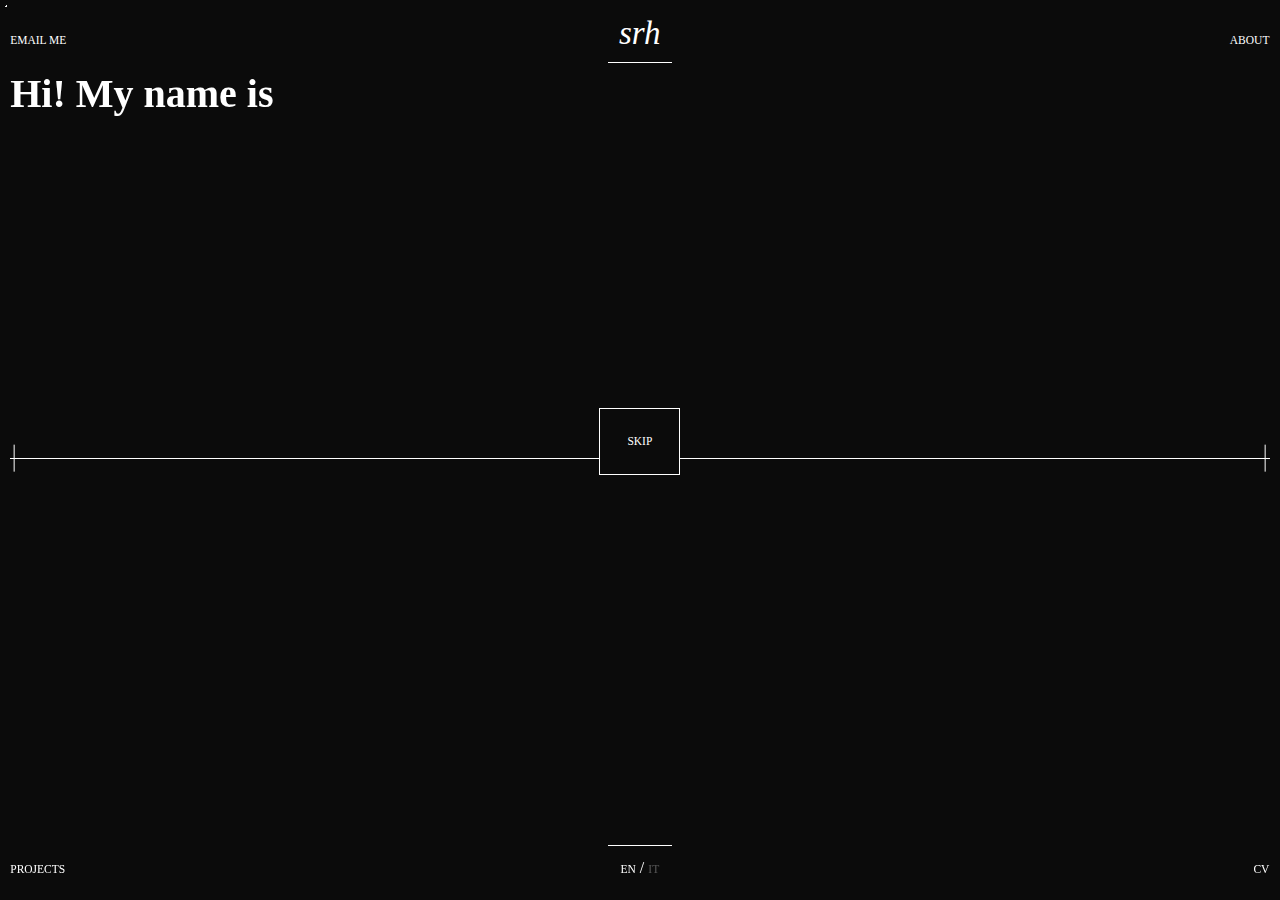
==== projects.html @ 62ed573a "style correzione" ====
<!DOCTYPE html>
<html lang="en">
  <head>
    <meta charset="utf-8" />
    <meta name="viewport" content="width=device-width, initial-scale=1.0">

    <title>Who am i</title>

    <link rel="stylesheet" type="text/css" href="./style.css">

    <script src="libraries/p5.min.js"></script>
    <script src="libraries/p5.sound.min.js"></script>
    <script src="https://ajax.googleapis.com/ajax/libs/jquery/2.1.1/jquery.min.js"></script>
    <!-- <style type="text/css">body { cursor: url('[data-uri]'), auto; }</style> -->
  </head>

  <body>
    <div class="cursore"></div>

    <header>
      <div class="row"> 
    <div class="elemento col-1 sinistra">
      <a href="mailto:sarah.cosentino02@gmail.com" class="bottone">EMAIL ME</a></div>
      <div class="col-4"></div>
      <div class="elemento col-2">
      <a href="../index.html" id="bottoneCentrale" style="width: 33%;">srh</a></div>
      <div class="col-4"></div>
      <div class="elemento destra col-1">
      <a href="../about.html" class="bottone">ABOUT</a></div>
    </div>
    <hr id="barrettaAlto" style="height:0.3px;border-width:0;color:white;background-color:white">
  </header>

  <!-- <div class="row"> -->
    <div class="row">
      <hr id="barrettaSx" class="laterali"  style="height:0.3px;border-width:0;color:white;background-color:white">
      <div class="col-5"></div>
      <!-- <div class="col-2" id="enterDiv"><a href="about.html" class="bottone" id="enterButton">ENTER</a> -->
      <div class="col-2" id="enterDiv"><a class="bottone" id="enterButton" onclick="skip()">SKIP</a>
        <a href="about.html" class="bottone" id="enterButton1">CONTACT ME</a>
  
      </div>
      <hr id="barrettaDx" class="laterali"  style="height:0.3px;border-width:0;color:white;background-color:white">
    </div>
  <hr id="hor" style="left:0.8vw;top:50vh;width:98.4vw;position: absolute;height:0.1px;border-width:0;color:white;background-color:white">

<div class="col-6 containerSx">
  <div id="aboutTitolo" class="sinistra"><div id="str"></div>
  <div id="testoItalics">Hi! My name is
    <span id="nome" style=" font-family: Argent Pixel CF;
    font-style: italic; font-weight: 400;">Sarah</span> and I'm
    a 20-years-old visual designer.
    I'm a Communication Design student
    at Politecnico di Milano, currently finishing my BSc.</div>
  </div>

  <div id="testoHome">
    <div id="str1"></div>
    <div id="str2"></div>
    <div id="str3"></div>
    <div id="str4"></div>
    <div id="str5"></div>
    <br><br>
    <div id="str6"></div>
    <div id="str7"></div>
    <div id="str8"></div>
  </div>  
  <div id="testoHomeAlt">skills:<br>
    _adobe creative suite (photoshop, illustrator, <br>indesign, lightroom, premiere, aftereffects)<br>
    _blender<br>
    _figma<br>
    <br><br>programming languages:<br>
    _javascript, p5js, threejs<br>
    _c++
  </div> 
</div>

<div class="col-6" id="listaProgetti">
  <div class="projectContainer" onclick="location.href='projects/flogisto.html'">
    <div id="flogistoBox">
    <p class="data boxContent">Sept 2022 / Feb 2023</p>
    <p class="nameProj boxContent">Flogisto</p>
    <p class="typeProj boxContent">Speculative design, interaction design</p>
  </div>
  </div>

  <div class="projectContainer">
    <div id="anthroBox" onclick="location.href='projects/anthro.html'">
    <p class="data boxContent">Feb 2023 / Mar 2023</p>
    <p class="nameProj boxContent doubleLine">Anthropogenic Narratives</p>
    <p class="typeProj boxContent">Exhibition, web design</p>
  </div>
  </div>

  <div class="projectContainer">
    <div id="stadiaBox" onclick="location.href='projects/stadia.html'">
    <p class="data boxContent">Sept 2021 / Jan 2022</p>
    <p class="nameProj boxContent">Stadia Hunt</p>
    <p class="typeProj boxContent">Service design</p>
  </div>
  </div>

  <div class="projectContainer">
    <div id="justachatBox" onclick="location.href='projects/justachat.html'">
    <p class="data boxContent">Dec 2022 / Jan 2023</p>
    <p class="nameProj boxContent">Just a Chat</p>
    <p class="typeProj boxContent">Creative Coding</p>
  </div>
  </div>

  <div class="projectContainer">
    <div id="coddingBox" onclick="location.href='projects/codding.html'">
    <p class="data boxContent">Sept 2022 / ongoing</p>
    <p class="nameProj boxContent doubleLine">Creative Coding experiments</p>
    <p class="typeProj boxContent">Creative Coding</p>
  </div>
  </div>

  <div class="projectContainer">
    <div id="varfontsBox" onclick="location.href='projects/varfonts.html'">
    <p class="data boxContent">Aug 2022</p>
    <p class="nameProj boxContent">Variable fonts</p>
    <p class="typeProj boxContent">Creative Coding</p>
  </div>
  </div>

  <div class="projectContainer" style="border-bottom: 0px solid #FFFFFF;">
    <div id="photosBox" onclick="location.href='projects/photos.html'">
    <p class="data boxContent">2021 / ongoing</p>
    <p class="nameProj boxContent doubleLine">Photographic experiments</p>
    <p class="typeProj boxContent">Photography</p>
  </div>
  </div>

  <!-- <div class="projectContainer" style="border-bottom: 0px solid #FFFFFF;">
    <div id="dynamisBox" onclick="location.href='projects/dynamis.html'">
    <p class="data boxContent">Oct 2021 / Apr 2022</p>
    <p class="nameProj boxContent">Dynamis PRC</p>
    <p class="typeProj boxContent">Social Media Management</p>
  </div>
  </div> -->
</div>


  
    <footer>
      <hr id="barrettaBasso"  style="height:0.3px;border-width:0;color:white;background-color:white">
      <div class="row"> 
        <div class="elemento col-1 sinistra">
          <a href="../projects.html" class="bottone">PROJECTS</a></div>
          <div class="col-4"></div>
        <div class="elemento col-2">
          <div id="switch">
            <a href="#" id="enversion" class="active bottone">EN</a> / <a href="#" class="bottone" id="itversion">IT</a>
          </div></div>
          <div class="col-4"></div>
          <div class="elemento col-1 destra">
            <a href="assets/cv.pdf" download="Cosentino_Sarah_Curriculum" id="themeBut" class="active bottone">CV</a>
        </div>

    </footer>
 
    <script src="sketch.js"></script>

  <script>

  //   $(document).ready(function() {
  //   $(document).on('mousemove', function(e) {
  //     $('.cursore').css({
  //       left: (e.pageX),
  //       top: (e.pageY)
  //    });
  //   })
  // });

  // var cursor = document.querySelector(".cursore");
  // var links = document.querySelector("#bottoneCentrale");
  // var initCursor = false;

  // // for (var i = 0; i < links.length; i++) {
  // //   var selfLink = links[i];

  //   links.addEventListener("mouseover", function() {
  //     console.log("BIG");
  //   //  cursor.style.transform = "translate(-50%, -50%) scale(2)";
  //    cursor.classList.add("cursore--link");

  //   });
  //   // links.addEventListener("mouseout", function() {
  //   //   console.log("SMALL");
  //   //   cursor.classList.remove("cursore--link");
  //   // });
   
</script>

  </body>
</html>
---- style.css ----
/* http://meyerweb.com/eric/tools/css/reset/ 
   v2.0 | 20110126
   License: none (public domain)
*/

html, body, div, span, applet, object, iframe,
h1, h2, h3, h4, h5, h6, p, blockquote, pre,
a, abbr, acronym, address, big, cite, code,
del, dfn, em, img, ins, kbd, q, s, samp,
small, strike, strong, sub, sup, tt, var,
b, u, i, center,
dl, dt, dd, ol, ul, li,
fieldset, form, label, legend,
table, caption, tbody, tfoot, thead, tr, th, td,
article, aside, canvas, details, embed, 
figure, figcaption, footer, header, hgroup, 
menu, nav, output, ruby, section, summary,
time, mark, audio, video {
	margin: 0;
	padding: 0;
	border: 0;
	font-size: 100%;
	font: inherit;
	vertical-align: baseline;
}
/* HTML5 display-role reset for older browsers */
article, aside, details, figcaption, figure, 
footer, header, hgroup, menu, nav, section {
	display: block;
}
body {
	line-height: 1;
}
ol, ul {
	list-style: none;
}
blockquote, q {
	quotes: none;
}
blockquote:before, blockquote:after,
q:before, q:after {
	content: '';
	content: none;
}
table {
	border-collapse: collapse;
	border-spacing: 0;
}
/* End reset styles */

* {
  box-sizing: border-box;
}

/* For mobile phones: */
[class*="col-"] {
  width: 100%;
}

@media only screen and (min-width: 768px) {
  /* For desktop: */
  .col-1 {width: 8.33%;}
  .col-2 {width: 16.66%;}
  .col-3 {width: 25%;}
  .col-4 {width: 33.33%;}
  .col-5 {width: 41.66%;}
  .col-6 {width: 50%;}
  .col-7 {width: 58.33%;}
  .col-8 {width: 66.66%;}
  .col-9 {width: 75%;}
  .col-10 {width: 83.33%;}
  .col-11 {width: 91.66%;}
  .col-12 {width: 100%;}


}
  [class*="col-"] {
    float: left;
    padding: 15px;
  }
  
  .row::after {
    content: "";
    clear: both; /* La proprietà clear serve a impedire che al fianco di un elemento float compaiano altri elementi */
    display: table;
  
  }


html, body {
  margin: 0;
  padding: 0;
  background-color: #0B0B0B;
  color: white;
  cursor: crosshair;
  overflow: none;
}

/* scroll bar */
/* larghezza */
::-webkit-scrollbar {
  width: 15px;
}

/* traccia di scorrimento: sorta di binario su cui si muove la barra di scorrimento */
::-webkit-scrollbar-track {
  background: none;
}

/* barra di scorrimento: elemento che viene trascinato per scorrere nella pagina */
::-webkit-scrollbar-thumb {
  background: #69696950;
  /* border-radius: 50px; */
}

/* barra di scorrimento al passaggio del mouse */
::-webkit-scrollbar-thumb:hover {
  background: white;
}


.cursore {
  width: 14px;
  height: 14px;

  background:
    linear-gradient(to right, white 0.85px, transparent 0.85px) 0 0,
    linear-gradient(to right, white 0.85px, transparent 0.85px) 0 100%,
    linear-gradient(to left, white 0.85px, transparent 0.85px) 100% 0,
    linear-gradient(to left, white 0.85px, transparent 0.85px) 100% 100%,
    linear-gradient(to bottom, white 0.85px, transparent 0.85px) 0 0,
    linear-gradient(to bottom, white 0.85px, transparent 0.85px) 100% 0,
    linear-gradient(to top, white 0.85px, transparent 0.85px) 0 100%,
    linear-gradient(to top, white 0.85px, transparent 0.85px) 100% 100%;

  background-repeat: no-repeat;
  background-size: 2px 2px;
  mix-blend-mode: difference;

  /* background-color: transparent;
  border:1px solid white; */
  /* mix-blend-mode: difference;  */
 
  /* border-radius:50%; */
  /* -moz-border-radius:50%;
  -webkit-border-radius:50%; */
  position: absolute;
  z-index: 1;
  transition: transform 5000ms ease;
  transform: translate(-50%, -50%);
}

.cursore--link {
  width: 30px;
  height: 30px;
  border-radius:50%;
  -moz-border-radius:50%;
  background-color: white;
  mix-blend-mode: difference; 
  -webkit-border-radius:50%;
  /* transition: transform 5000ms ease; */
  transform: translate(-50%, -50%) scale(3);
}

header {
  padding-top: 1.8vh;
  text-align: center;
  width: 100%;
  float: center;	
  clear: left;
  vertical-align: text-bottom;
  align-items: center;
}

footer {
  text-align: center;
  width: 100%;
  height: 7vh;
  float: center;	
  clear: left;
  vertical-align: text-bottom;
  align-items: center;
  position: fixed;
  bottom: 0;
}


#bottoneCentrale {
  font-family: Argent Pixel CF;
  font-style: italic;
  font-weight: 400;
  font-size: 33px;
  line-height: 0%;
  text-align: center;
  text-decoration: none;
  color: white;
}

.bottone {
  inline-size: max-content;
  font-family: Kern;
  text-decoration: none;
  color: white;
  font-size: 11.5px;
}

.elemento {
  display: inline;
  vertical-align: text-bottom;
  /* position: absolute; */
  /* width: 33.3%; */
}

/* barrette interfaccia  */
#barrettaAlto {
  border: 0.5px solid white;
  margin-top: 0%;
  width: 5vw;
  text-align: center;
  margin-left: auto;
  margin-right: auto;  
}

#barrettaBasso {
  border: 0.5px solid white;
  margin-bottom: 0%;
  width: 5vw;
  text-align: center;
  margin-left: auto;
  margin-right: auto;  
}

#barrettaDx {
  right: 0.1vw;
}

#barrettaSx {
  left: 0.1vw;
}


.laterali {
  /* border: 1px solid white; */
  position: fixed;
  rotate: 90deg;
  width: 3vh;
  display: inline-block;
  top: 50vh;
  z-index: 10;
}

/* canvas {
  display: block;
} */

#email {
  text-align: left;
}

.destra {
  text-align: right;
  padding-right: 0.8vw;
}

.sinistra {
  text-align: left;
  padding-left: 0.8vw;
}

/* peso lingua */
#switch {
  font-family: Kern;
}

#enversion {
  opacity: 100%;
  color: white;
  text-decoration: none;
}

#itversion {
  opacity: 30%;
  padding-left: 0;
  color: white;
  text-decoration: none;
}

/* contenuti */
.titoli {
  padding: 0%;
  margin: 0%;
  position: absolute;
  width: 1118px;
  height: 241px;
  /* left: 0.3vw; */
  bottom: 6vh;
  font-family: 'Kern';
  font-weight: 500;
}

#intro {
  font-size: 200px;
  line-height: 240px;
  display: flex;
  align-items: flex-end;
}

#projectsTitolo {
  font-size: 150px;
  line-height: 180px;
  display: flex;
  align-items: flex-end;
}

#enterDiv {
  text-align: center;
}

#enterButton {
  margin-top: 35.8vh;
  text-align: center;
  padding: 3vh;
  border: 1px solid white;
  z-index: 2;
  background-color: #0B0B0B; 
}

#creditsButton {
  margin: .6vh 0;
  width: 30%;
  text-align: center;
  padding: 3vh;
  border: 1px solid white;
  display: flexbox;
  /* z-index: 2;
  background-color: #0B0B0B;  */
}

#enterButton1 {
  display: none;
}

#pres {
  /* padding: 0%; */
  /* margin: 0%; */
  position: absolute;
  width: 1118px;
  height: 241px;
  /* left: 0.6vw; */
  top: 33vh;
}

#testoHome {
  top: 50vh;
  /* margin-top: 10vh; */
  position: absolute;
  bottom: 0;
  display: block;
  padding-left: 2vw;
  /* border: 0.01px solid orange; */
  inline-size: max-content;
  font-family: Kern;
  text-decoration: none;
  color: white;
  font-size: 11.5px;
  line-height: 1.5;
  text-transform: uppercase;
}

#testoHomeAlt {
  top: 50vh;
  position: absolute;
  bottom: 0;
  padding-left: 2vw;
  inline-size: max-content;
  font-family: Kern;
  text-decoration: none;
  color: white;
  font-size: 11.5px;
  line-height: 1.5;
  text-transform: uppercase;
  display: none;
}

#testoAbout {
  /* border: 1px solid purple; */
  height: auto;
  position: absolute;

  top: 50%;
  -ms-transform: translateY(-50%);
  transform: translateY(-50%);

  padding-left: 2vw;
  /* inline-size: max-content; */
  font-family: Kern;
  text-decoration: none;
  color: white;
  font-size: 11.5px;
  line-height: 1.5;
  text-transform: uppercase;
}

#contatti {
  margin-top: 7.9%;
  /* border: 1px solid green; */
}


#know {
  font-family: Kern;
  text-align: left;
  position: fixed;
  /* height: 3vh; */
  margin-left: 3vw;
  margin-top: 31.8vh;
}

#listaProgetti {
  position: absolute;
  display: none;
  overflow-y: overlay;
  border: 1px solid white;
  top: 8.24vh;
  right: 0;
  height: 86vh;
  padding: 0;
  width: 49.2vw;
  margin-right: 0.8vw;
}

.fade {
  animation: fading .7s forwards; /* "fading" is the keyframe animation you created */
}

@keyframes fading {
  0% {
    top: 50vh;
    height: 0;
   }
100% {
  top: 8.24vh;
  height: 86vh;
}
}

.projectContainer {
/* Rectangle A */
  position: relative;
  width: 100%;
  height: 42%;
  display: block;
  left: -1px; 
  top: 0px; 
  border-bottom: 1px solid #FFFFFF;
}

.data, .typeProj {
  font-family: 'Argent Pixel CF';
  font-style: italic;
  display: block;
  font-weight: 400;
  font-size: 15px;
  line-height: 24px;
}

.data {
  margin-top: 7vh;
}

.typeProj {
  position: absolute;
  bottom: 7vh;
}

.nameProj {
  /* margin-top: 3.5vh; */
  height: 41.7%;
  display: block;
  font-family: 'Kern';
  font-style: normal;
  font-weight: 500;
  font-size: 60px;
  line-height: 2.3;
}

.doubleLine {
  padding-top: 1.3%;
  line-height: 1;
}

.boxContent {
  padding-left: 3.7vw;
}

.containerSx {
  top: 8.24vh;
  /* left: 0; */
  height: 86vh;
  margin-left: 0.8vw;
  padding: 0;
  width: 49.2%;
  position: absolute;
}

.titoliProj {
  /* position: fixed; */
  display: block;
  /* border: 2px solid green; */
  height: 12vh;
  width: 100%;
  margin: 0;
  padding: 0;
  font-family: 'Kern';
  font-size: 70px;
  font-weight: 800;
}

#aboutTitolo {
  /* position: fixed; */
  display: block;
  /* border: 2px solid green; */
  /* height: 12vh; */
  width: 90%;
  margin: 0;
  padding: 0;
  font-family: 'Kern';
  font-size: 40px;
  font-weight: 800;
}

#nome {
  color: white;
  text-decoration: none;
}

#nome:hover {
  color: red;
  text-decoration: underline;
}

#str {
  display: block;
}

#testoItalics {
  display: none;
}


.team {
  font-family: 'Argent Pixel CF';
  font-style: italic;
  font-weight: 400;
  font-size: 18px;
  line-height: 22px;
  padding-right: 0;
  padding-bottom: 6vh;
  width: 100%;
  /* border-bottom: 1px solid white; */
}

.doubleTeam {
  margin-top: 10vh;
}

.contentProj {
  /* border: 1.5px solid red; */
  overflow-y: overlay;
  height: 85%;
  /* display: block; */
  /* padding-top: 16vh; */
  position: absolute;
  padding-left: 2vw;
  padding-right: 2vw;
  font-family: 'Kern';
  font-size: 13;
  line-height: 1.3;
}

#listaImg {
  position: absolute;
  overflow-y: overlay;
  border-left: 1px solid white;
  top: 8.24vh;
  right: 0;
  height: 86vh;
  padding: 0;
  width: 49.2vw;
  margin-right: 0.8vw;
}

.imageContainer {
  /* Rectangle A */
  position: relative;
  width: 100%;
  height: 100%;
  display: block;
  left: -1px; 
  top: 0px; 
  border-bottom: 1px solid #FFFFFF;
  
}


.ytVideo {
  width: 84%;
  height: 58.6%;
  position: absolute;
  top: 50%;
  -ms-transform: translateY(-50%);
  transform: translateY(-50%);
  margin: 0% 8%;
}

.imgPhotos {
  /* width: 84%; */
  height: 85%;
  position: relative;
  top: 50%;
  -ms-transform: translateY(-50%);
  transform: translateY(-50%);
  margin-top: 0%;
  display: block;
  margin-left: auto;
  margin-right: auto;
  width: auto;
}

.linketti {
  padding-top: 6vh;
  padding-bottom: 1vh;
}

#linkettiAbout {
  /* position: relative; */
  /* margin-left: 2vw; */
  /* height: 4vh; */
  padding: 0;
  width: 100%;
  /* top: 0; */
  /* border: 2px solid green; */
  margin-top: 5vh;

  font-family: 'Kern';
  font-style: normal;
  font-weight: 500;
}

#contentAbout {
  /* border: 1.5px solid red; */
  /* height: 10%; */
  display: block;
  /* margin-top: 30vh; */
  margin-top: 5vh;
  position: absolute;
  padding-left: 2vw;
  padding-right: 2vw;
  font-family: 'Kern';
  font-size: 13;
  line-height: 1.3;
}

a {
  color: white;
  text-decoration: none;
  display: inline-block;
  position: relative;
}

a::after {
  content: '';
  position: absolute;
  width: 100%;
  transform: scaleX(0);
  height: 1.65px;
  bottom: -3px;
  left: 0;
  background-color: white;
  transform-origin: bottom right;
  transition: transform 0.25s ease-out;
}

a:hover::after {
  transform: scaleX(1);
  transform-origin: bottom left;
}
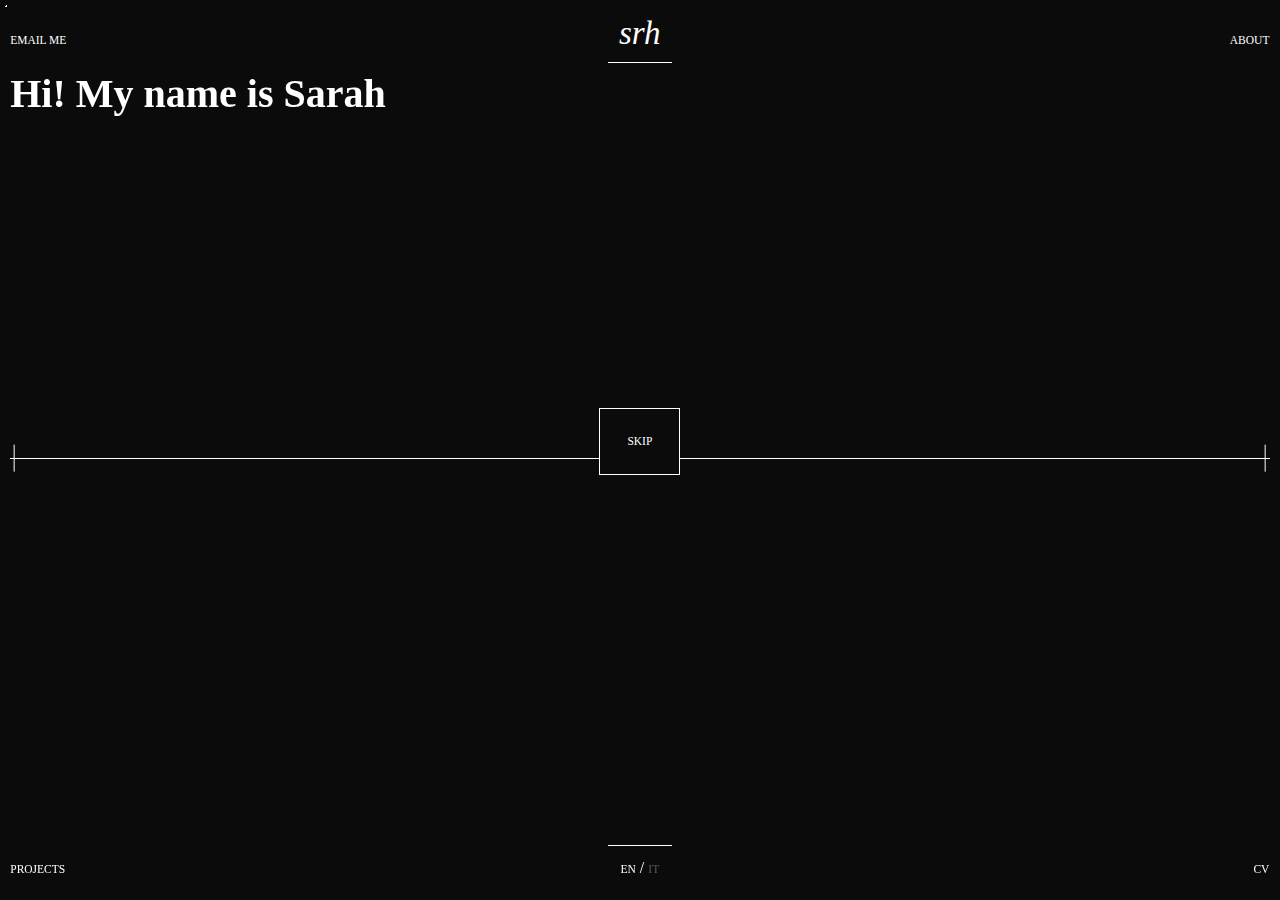
==== commit ad861f7d: "cv e altre correzioni" ====
--- a/projects.html
+++ b/projects.html
@@ -6,7 +6,7 @@
 
     <title>Who am i</title>
 
-    <link rel="stylesheet" type="text/css" href="./style.css">
+    <link rel="stylesheet" type="text/css" href="style.css">
 
     <script src="libraries/p5.min.js"></script>
     <script src="libraries/p5.sound.min.js"></script>
@@ -65,14 +65,14 @@
     <div id="str7"></div>
     <div id="str8"></div>
   </div>  
-  <div id="testoHomeAlt">skills:<br>
+  <!-- <div id="testoHomeAlt">skills:<br>
     _adobe creative suite (photoshop, illustrator, <br>indesign, lightroom, premiere, aftereffects)<br>
     _blender<br>
     _figma<br>
     <br><br>programming languages:<br>
     _javascript, p5js, threejs<br>
     _c++
-  </div> 
+  </div>  -->
 </div>
 
 <div class="col-6" id="listaProgetti">
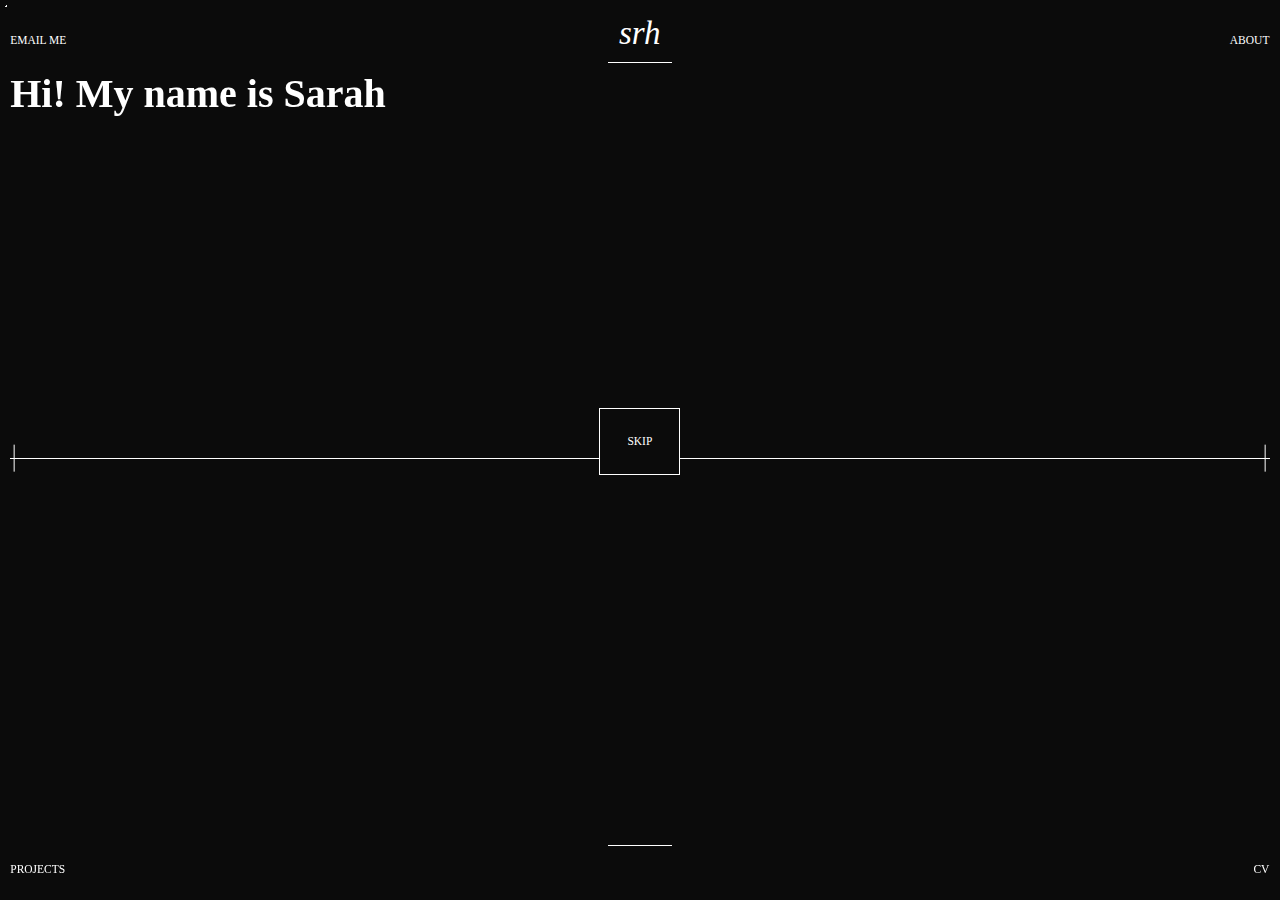
==== commit 2dfcf3eb: "changed fonts" ====
--- a/projects.html
+++ b/projects.html
@@ -23,10 +23,10 @@
       <a href="mailto:sarah.cosentino02@gmail.com" class="bottone">EMAIL ME</a></div>
       <div class="col-4"></div>
       <div class="elemento col-2">
-      <a href="../index.html" id="bottoneCentrale" style="width: 33%;">srh</a></div>
+      <a href="./index.html" id="bottoneCentrale" style="width: 33%;">srh</a></div>
       <div class="col-4"></div>
       <div class="elemento destra col-1">
-      <a href="../about.html" class="bottone">ABOUT</a></div>
+      <a href="./about.html" class="bottone">ABOUT</a></div>
     </div>
     <hr id="barrettaAlto" style="height:0.3px;border-width:0;color:white;background-color:white">
   </header>
@@ -47,9 +47,9 @@
 <div class="col-6 containerSx">
   <div id="aboutTitolo" class="sinistra"><div id="str"></div>
   <div id="testoItalics">Hi! My name is
-    <span id="nome" style=" font-family: Argent Pixel CF;
+    <span id="nome" style=" font-family: 'Redaction 50';
     font-style: italic; font-weight: 400;">Sarah</span> and I'm
-    a 20-years-old visual designer.
+    a 21-years-old visual designer.
     I'm a Communication Design student
     at Politecnico di Milano, currently finishing my BSc.</div>
   </div>
@@ -150,9 +150,9 @@
           <a href="../projects.html" class="bottone">PROJECTS</a></div>
           <div class="col-4"></div>
         <div class="elemento col-2">
-          <div id="switch">
-            <a href="#" id="enversion" class="active bottone">EN</a> / <a href="#" class="bottone" id="itversion">IT</a>
-          </div></div>
+          <!-- <div id="switch">
+            <a href="#" id="enversion" class="active bottone">EN</a> / <a href="#" class="bottone" id="itversion">IT</a> 
+          </div> --> </div>
           <div class="col-4"></div>
           <div class="elemento col-1 destra">
             <a href="assets/cv.pdf" download="Cosentino_Sarah_Curriculum" id="themeBut" class="active bottone">CV</a>
--- a/style.css
+++ b/style.css
@@ -48,6 +48,11 @@
 }
 /* End reset styles */
 
+@font-face {
+  font-family: "Redaction 50";
+  src: url(/fonts/Redaction50.otf);
+}
+
 * {
   box-sizing: border-box;
 }
@@ -186,7 +191,7 @@
 
 
 #bottoneCentrale {
-  font-family: Argent Pixel CF;
+  font-family: "Redaction 50";
   font-style: italic;
   font-weight: 400;
   font-size: 33px;
@@ -198,7 +203,7 @@
 
 .bottone {
   inline-size: max-content;
-  font-family: Kern;
+  font-family: "PP Mori";
   text-decoration: none;
   color: white;
   font-size: 11.5px;
@@ -269,7 +274,7 @@
 
 /* peso lingua */
 #switch {
-  font-family: Kern;
+  font-family: "PP Mori";
 }
 
 #enversion {
@@ -294,7 +299,7 @@
   height: 241px;
   /* left: 0.3vw; */
   bottom: 6vh;
-  font-family: 'Kern';
+  font-family: "PP Mori";
   font-weight: 500;
 }
 
@@ -359,7 +364,7 @@
   padding-left: 2vw;
   /* border: 0.01px solid orange; */
   inline-size: max-content;
-  font-family: Kern;
+  font-family: "PP Mori";
   text-decoration: none;
   color: white;
   font-size: 11.5px;
@@ -373,7 +378,7 @@
   bottom: 0;
   padding-left: 2vw;
   inline-size: max-content;
-  font-family: Kern;
+  font-family: "PP Mori";
   text-decoration: none;
   color: white;
   font-size: 11.5px;
@@ -393,7 +398,7 @@
 
   padding-left: 2vw;
   /* inline-size: max-content; */
-  font-family: Kern;
+  font-family: "PP Mori";
   text-decoration: none;
   color: white;
   font-size: 11.5px;
@@ -408,7 +413,7 @@
 
 
 #know {
-  font-family: Kern;
+  font-family: "PP Mori";
   text-align: left;
   position: fixed;
   /* height: 3vh; */
@@ -456,7 +461,7 @@
 }
 
 .data, .typeProj {
-  font-family: 'Argent Pixel CF';
+  font-family: "Redaction 50";
   font-style: italic;
   display: block;
   font-weight: 400;
@@ -477,7 +482,7 @@
   /* margin-top: 3.5vh; */
   height: 41.7%;
   display: block;
-  font-family: 'Kern';
+  font-family: "PP Mori";
   font-style: normal;
   font-weight: 500;
   font-size: 60px;
@@ -511,7 +516,7 @@
   width: 100%;
   margin: 0;
   padding: 0;
-  font-family: 'Kern';
+  font-family: "PP Mori";
   font-size: 70px;
   font-weight: 800;
 }
@@ -524,7 +529,7 @@
   width: 90%;
   margin: 0;
   padding: 0;
-  font-family: 'Kern';
+  font-family: "PP Mori";
   font-size: 40px;
   font-weight: 800;
 }
@@ -549,7 +554,7 @@
 
 
 .team {
-  font-family: 'Argent Pixel CF';
+  font-family: "Redaction 50";
   font-style: italic;
   font-weight: 400;
   font-size: 18px;
@@ -573,7 +578,7 @@
   position: absolute;
   padding-left: 2vw;
   padding-right: 2vw;
-  font-family: 'Kern';
+  font-family: "PP Mori";
   font-size: 13;
   line-height: 1.3;
 }
@@ -642,7 +647,7 @@
   /* border: 2px solid green; */
   margin-top: 5vh;
 
-  font-family: 'Kern';
+  font-family: "PP Mori";
   font-style: normal;
   font-weight: 500;
 }
@@ -656,7 +661,7 @@
   position: absolute;
   padding-left: 2vw;
   padding-right: 2vw;
-  font-family: 'Kern';
+  font-family: "PP Mori";
   font-size: 13;
   line-height: 1.3;
 }
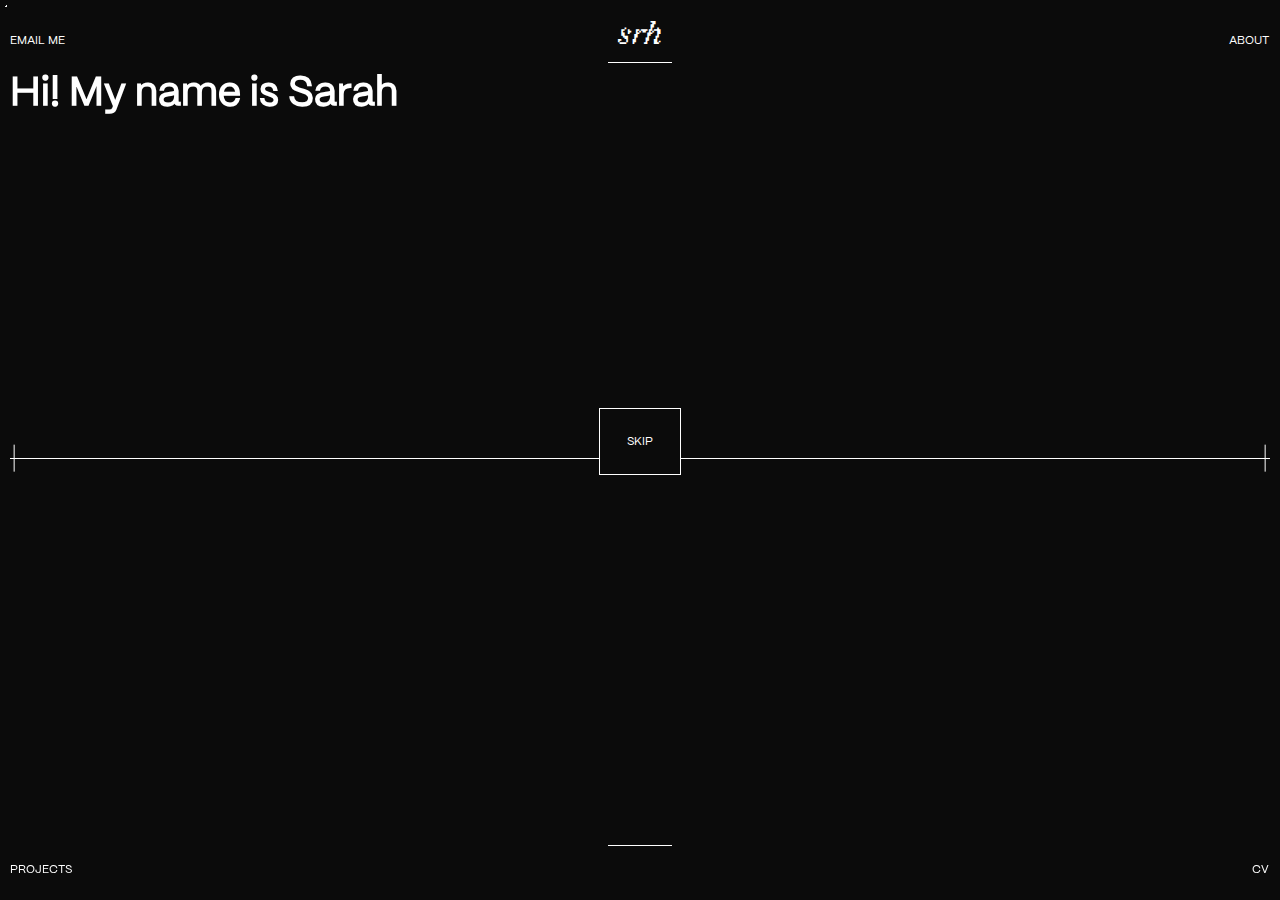
==== commit 8b56afea: "age+borders" ====
--- a/projects.html
+++ b/projects.html
@@ -49,7 +49,7 @@
   <div id="testoItalics">Hi! My name is
     <span id="nome" style=" font-family: 'Redaction 50';
     font-style: italic; font-weight: 400;">Sarah</span> and I'm
-    a 21-years-old visual designer.
+    a 22-years-old visual designer.
     I'm a Communication Design student
     at Politecnico di Milano, currently finishing my BSc.</div>
   </div>
--- a/style.css
+++ b/style.css
@@ -50,7 +50,12 @@
 
 @font-face {
   font-family: "Redaction 50";
-  src: url(/fonts/Redaction50.otf);
+  src: url(/fonts/Redaction50-Italic.otf);
+}
+
+@font-face {
+  font-family: "PP Mori";
+  src: url(/fonts/PPMori-Regular.otf);
 }
 
 * {
@@ -175,6 +180,7 @@
   clear: left;
   vertical-align: text-bottom;
   align-items: center;
+  /* border: 2px solid white; */
 }
 
 footer {
@@ -425,7 +431,7 @@
   position: absolute;
   display: none;
   overflow-y: overlay;
-  border: 1px solid white;
+  border-left: 1px solid white;
   top: 8.24vh;
   right: 0;
   height: 86vh;
